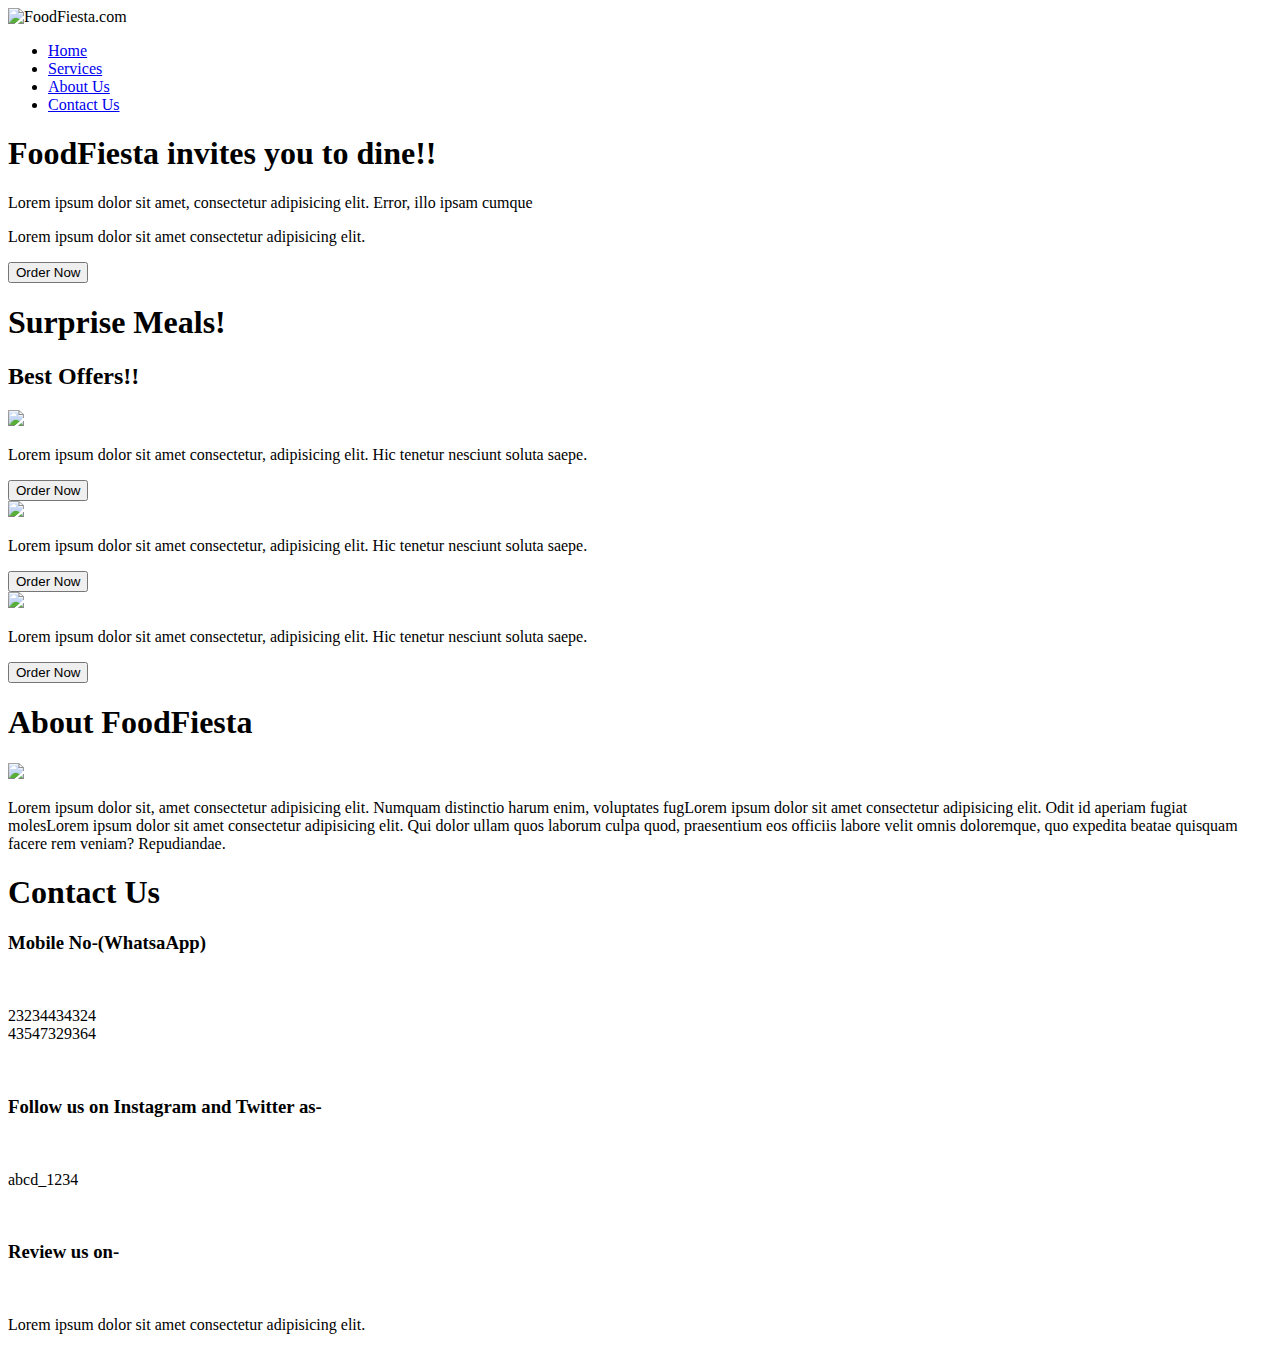
==== index.html @ 8f9a8074 "Add files via upload" ====
<!DOCTYPE html>
<html lang="en">
<head>
    <meta charset="UTF-8">
    <meta name="viewport" content="width=device-width, initial-scale=1.0">
    <title>FoodFiesta.com</title>
    <link rel="stylesheet" href="css/style.css">
    <link rel="stylesheet" href="https://fonts.googleapis.com/css2?family=Croissant+One&display=swap">
    <script src="myjs.js"></script>
</head>
<body>
    <nav id="navbar">
        <div id="logo">
            <img src="Images/logo.png" width="100px" height="100px" alt="FoodFiesta.com"></img>
        </div>
        <ul>
            <li class="item"><a href="#home">Home</a></li>
            <li class="item"><a  href="#services-container">Services</a></li>
            <li class="item"><a  href="#about-us">About Us</a></li>
            <li class="item"><a  href="#contact-us">Contact Us</a></li>
        </ul>
    </nav>
    <section id="home">
        <h1 class="h-primary">FoodFiesta invites you to dine!!</h1>
        <p>Lorem ipsum dolor sit amet, consectetur adipisicing elit. Error, illo ipsam cumque </p><p>Lorem ipsum dolor sit amet consectetur adipisicing elit.</p>
        <button class="button">Order Now</button>
    </section>
    <section id="services-container">
        <h1>Surprise Meals!</h1>
        <div id="Meals">
            <h2>Best Offers!!</h2>
            <div class="best-offers">
                <div class="box">
                    <img src="Images/image2.jpg">
                <p class="center">Lorem ipsum dolor sit amet consectetur, adipisicing elit. Hic tenetur nesciunt soluta saepe.</p>
                <button class="sec-button">Order Now</button>
                </div>
                <div class="box">
                    <img src="Images/image4.jpg">    
                <p class="center">Lorem ipsum dolor sit amet consectetur, adipisicing elit. Hic tenetur nesciunt soluta saepe.</p>
                <button class="sec-button">Order Now</button>
                </div>
                <div class="box">
                    <img src="Images/image5.jpg">
                <p class="center">Lorem ipsum dolor sit amet consectetur, adipisicing elit. Hic tenetur nesciunt soluta saepe.  </p>
                <button class="sec-button">Order Now</button>
                </div>
            </div>
        </div>      
    </section>
    <section id="about-us">
        <h1>About FoodFiesta</h1>
        <div class="aboutus">
            <img src="Images/aboutuss.jpg">
            <p>Lorem ipsum dolor sit, amet consectetur adipisicing elit. Numquam distinctio harum enim, voluptates fugLorem ipsum dolor sit amet consectetur adipisicing elit. Odit id aperiam fugiat molesLorem ipsum dolor sit amet consectetur adipisicing elit. Qui dolor ullam quos laborum culpa quod, praesentium eos officiis labore velit omnis doloremque, quo expedita beatae quisquam facere rem veniam? Repudiandae.</p>
        </div>
    </section>
    <section id="contact-us">
        <h1>Contact Us</h1>
        <h3>Mobile No-(WhatsaApp)</h3><br>
        <p>23234434324<br>
            43547329364
        </p><br>
        <h3>Follow us on Instagram and Twitter as-</h3><br>
        <p>abcd_1234</p><br>
        <h3>Review us on-</h3><br>
        <p>Lorem ipsum dolor sit amet consectetur adipisicing elit.</p>
    </section>
</body>
</html>
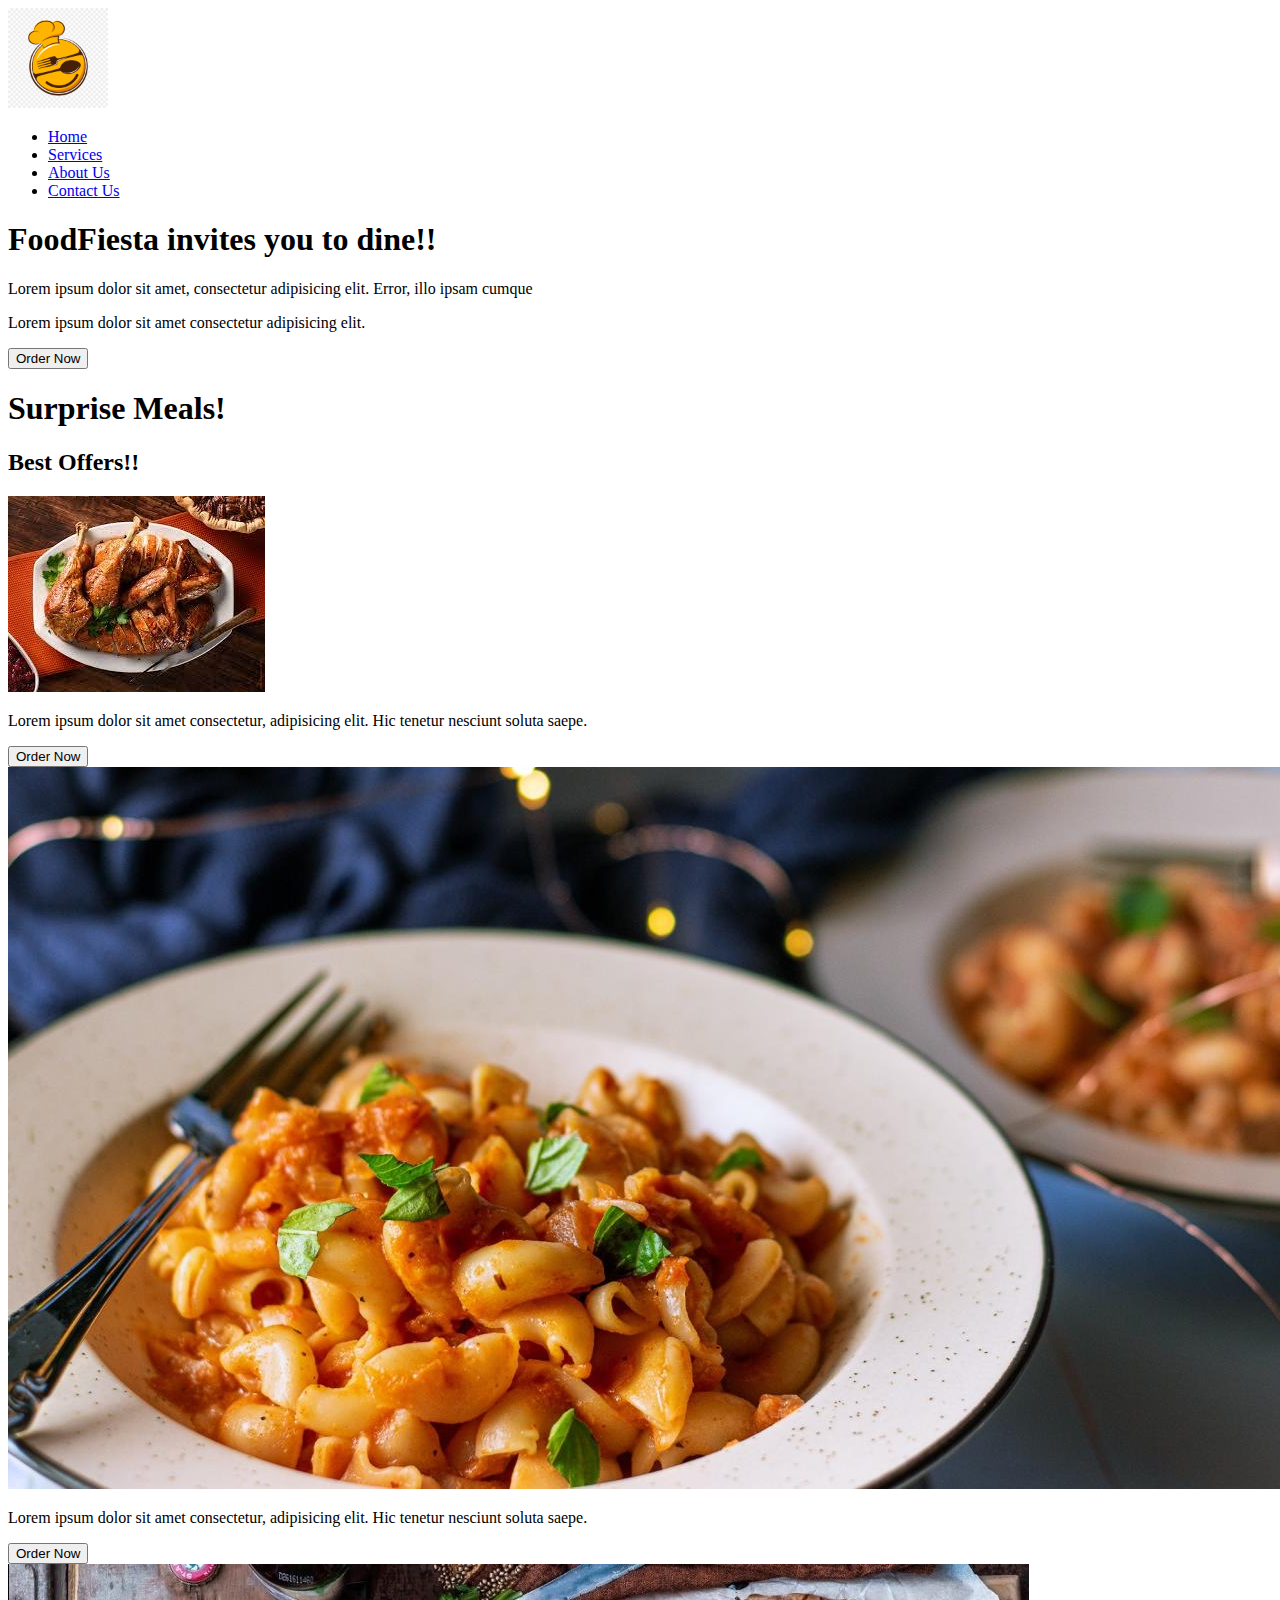
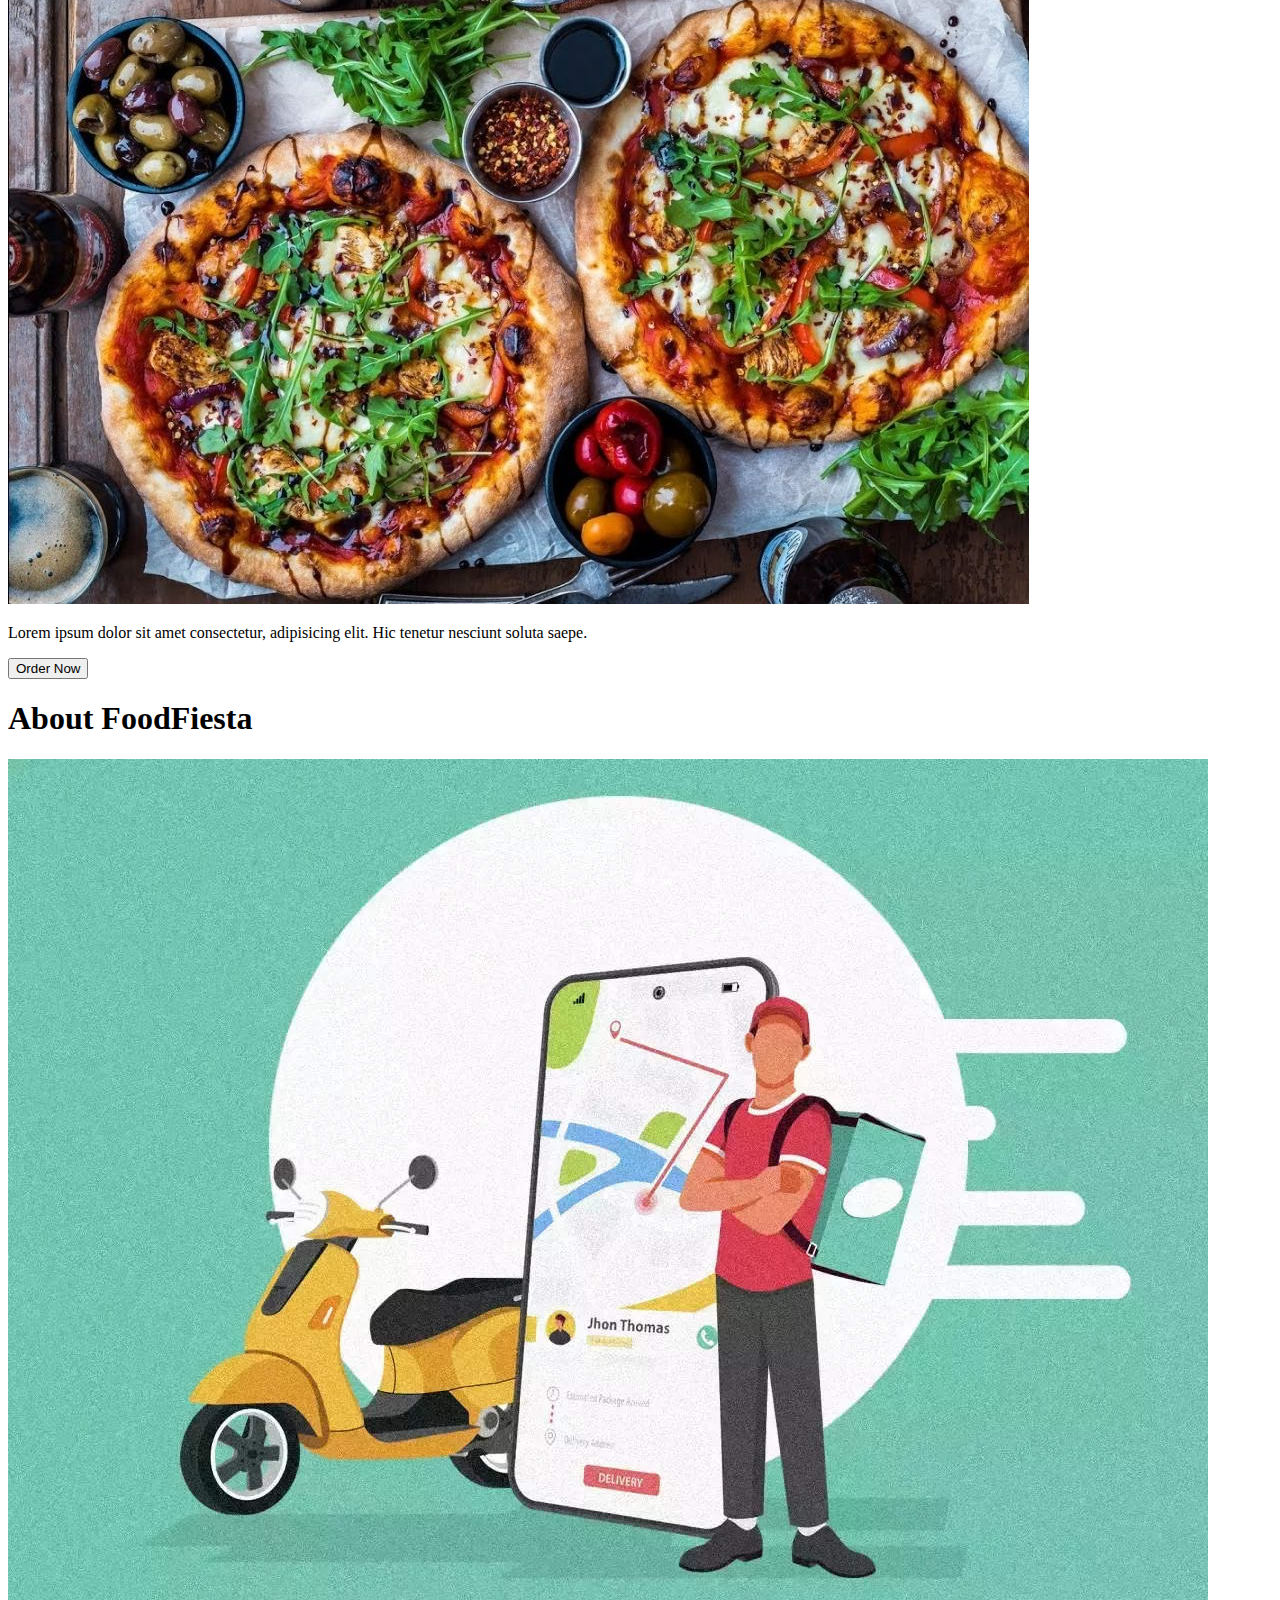
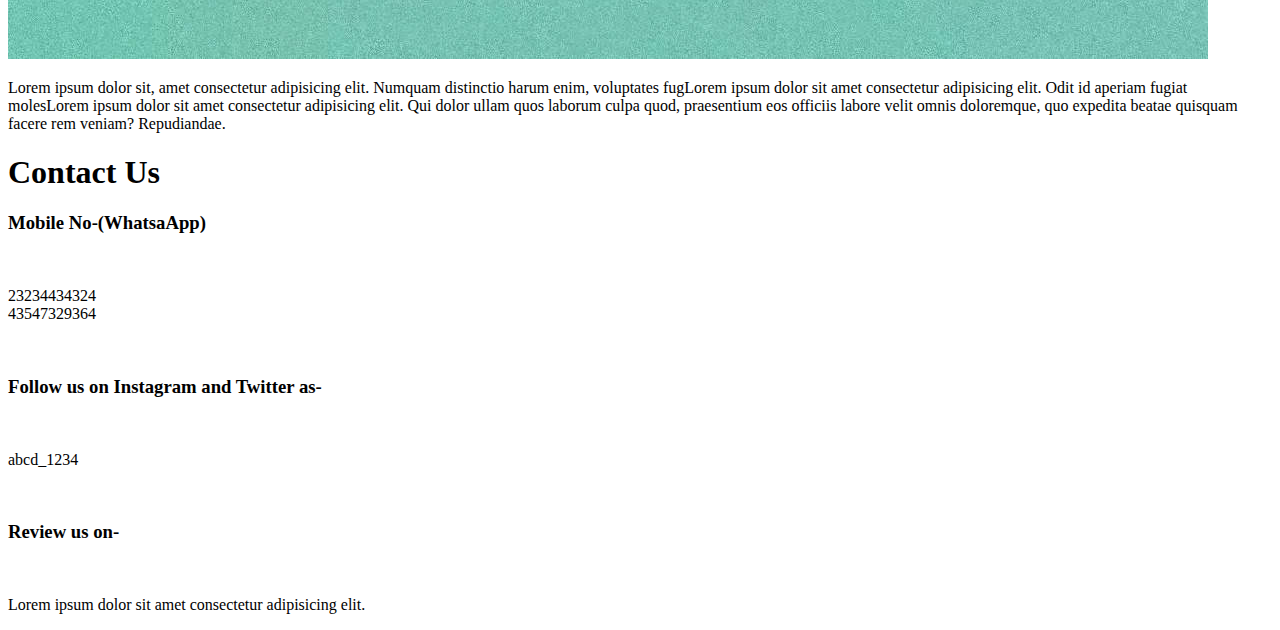
==== commit 15a1d77b: "Update index.html" ====
--- a/index.html
+++ b/index.html
@@ -11,7 +11,7 @@
 <body>
     <nav id="navbar">
         <div id="logo">
-            <img src="Images/logo.png" width="100px" height="100px" alt="FoodFiesta.com"></img>
+            <img src="/logo.png" width="100px" height="100px" alt="FoodFiesta.com"></img>
         </div>
         <ul>
             <li class="item"><a href="#home">Home</a></li>
@@ -31,17 +31,17 @@
             <h2>Best Offers!!</h2>
             <div class="best-offers">
                 <div class="box">
-                    <img src="Images/image2.jpg">
+                    <img src="image2.jpg">
                 <p class="center">Lorem ipsum dolor sit amet consectetur, adipisicing elit. Hic tenetur nesciunt soluta saepe.</p>
                 <button class="sec-button">Order Now</button>
                 </div>
                 <div class="box">
-                    <img src="Images/image4.jpg">    
+                    <img src="image4.jpg">    
                 <p class="center">Lorem ipsum dolor sit amet consectetur, adipisicing elit. Hic tenetur nesciunt soluta saepe.</p>
                 <button class="sec-button">Order Now</button>
                 </div>
                 <div class="box">
-                    <img src="Images/image5.jpg">
+                    <img src="image5.jpg">
                 <p class="center">Lorem ipsum dolor sit amet consectetur, adipisicing elit. Hic tenetur nesciunt soluta saepe.  </p>
                 <button class="sec-button">Order Now</button>
                 </div>
@@ -51,7 +51,7 @@
     <section id="about-us">
         <h1>About FoodFiesta</h1>
         <div class="aboutus">
-            <img src="Images/aboutuss.jpg">
+            <img src="aboutuss.jpg">
             <p>Lorem ipsum dolor sit, amet consectetur adipisicing elit. Numquam distinctio harum enim, voluptates fugLorem ipsum dolor sit amet consectetur adipisicing elit. Odit id aperiam fugiat molesLorem ipsum dolor sit amet consectetur adipisicing elit. Qui dolor ullam quos laborum culpa quod, praesentium eos officiis labore velit omnis doloremque, quo expedita beatae quisquam facere rem veniam? Repudiandae.</p>
         </div>
     </section>
@@ -67,4 +67,4 @@
         <p>Lorem ipsum dolor sit amet consectetur adipisicing elit.</p>
     </section>
 </body>
-</html>+</html>
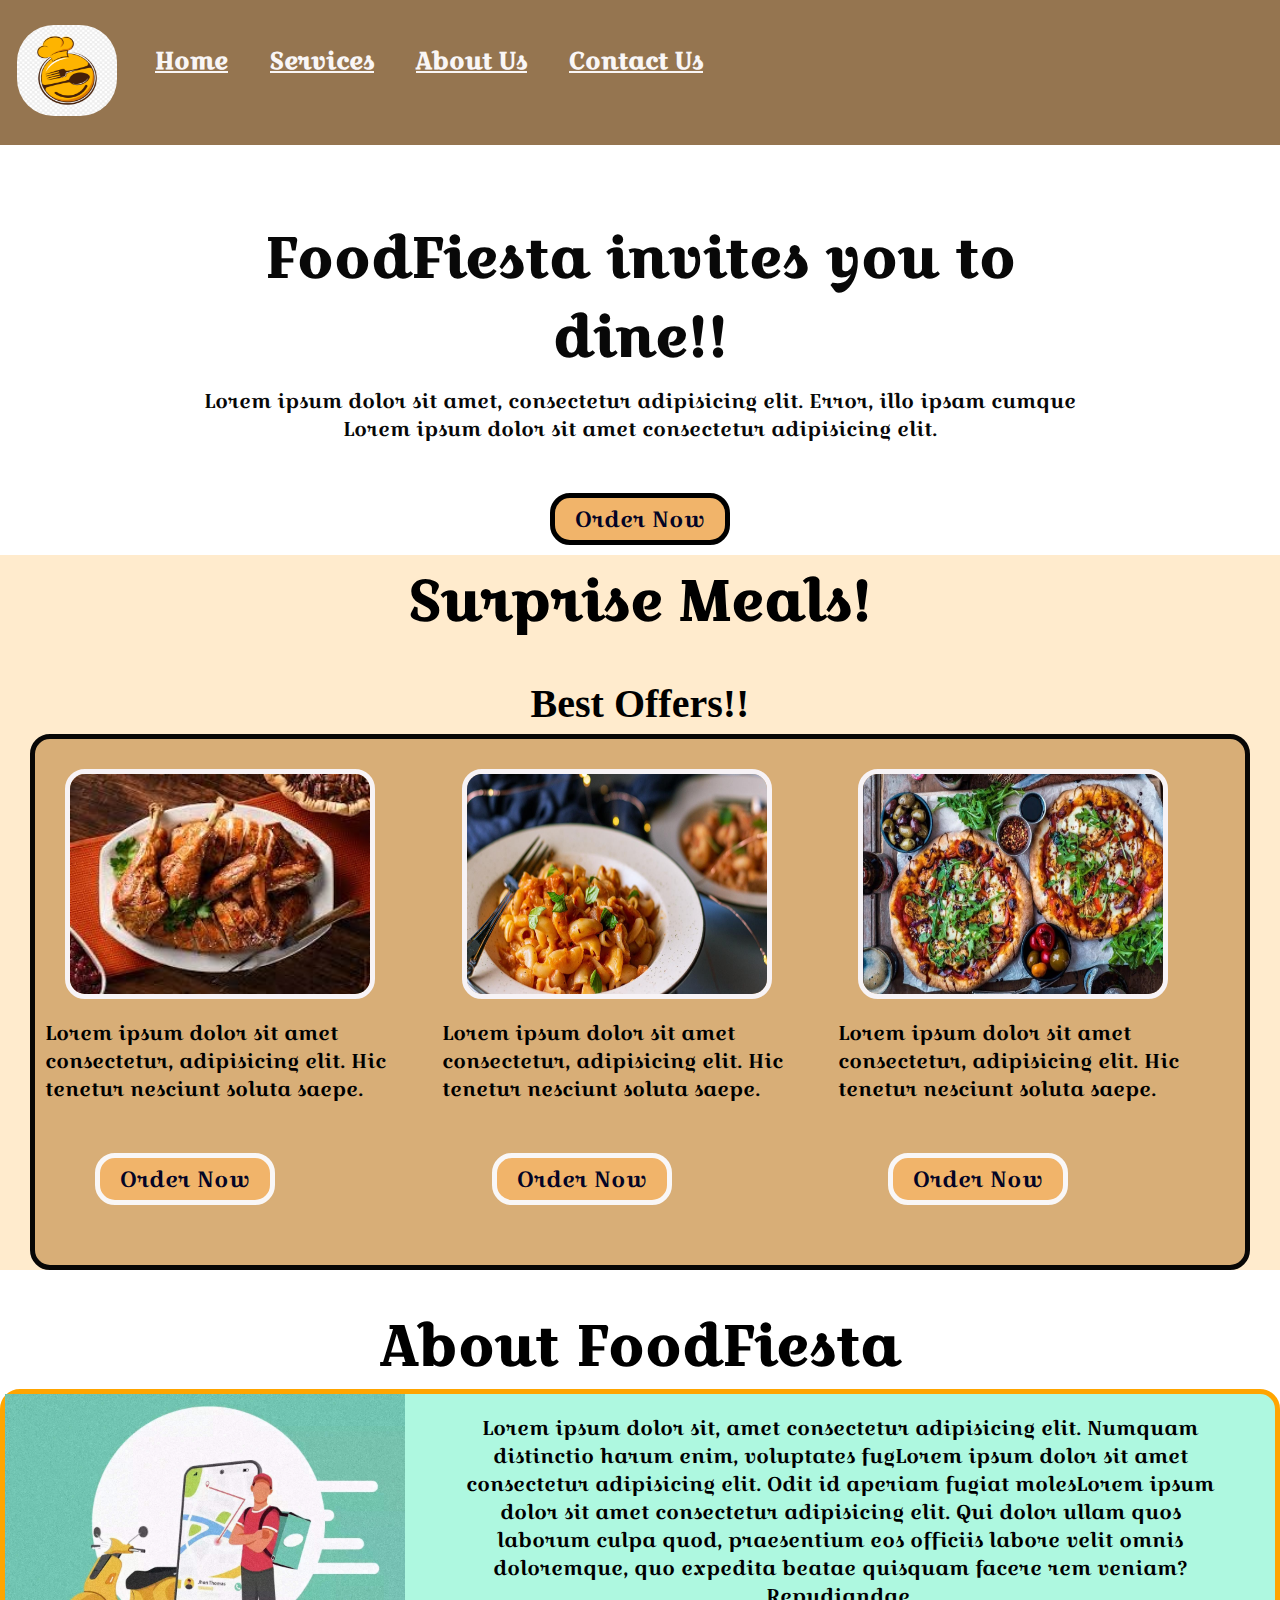
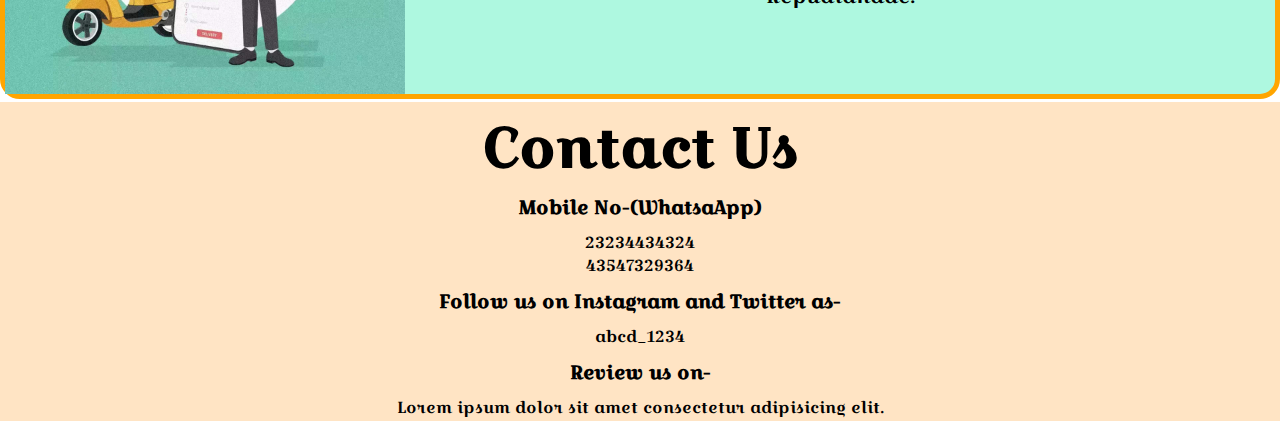
==== commit 438691bb: "Update index.html" ====
--- a/index.html
+++ b/index.html
@@ -4,7 +4,7 @@
     <meta charset="UTF-8">
     <meta name="viewport" content="width=device-width, initial-scale=1.0">
     <title>FoodFiesta.com</title>
-    <link rel="stylesheet" href="css/style.css">
+    <link rel="stylesheet" href="style.css">
     <link rel="stylesheet" href="https://fonts.googleapis.com/css2?family=Croissant+One&display=swap">
     <script src="myjs.js"></script>
 </head>
--- a/style.css
+++ b/style.css
@@ -0,0 +1,242 @@
+ /* Css Reset */
+*{
+    margin: 0;
+    padding: 0;
+}
+/* Css Variables */
+:root{
+    --navbar-height: 60px;
+}
+/*Navbar*/
+#navbar{
+    display: flex;
+    align-content: center;
+    color: #e97777;
+    position:relative;
+}
+#navbar::before{
+    content:"";
+    position: absolute;
+    height:100%;
+    width:100%;
+    background-color: rgb(104, 59, 5);
+    opacity: 0.7; 
+    z-index: -1;
+   
+ }
+/* Navigation bar: logo and image */
+#logo{
+    margin: 10px 9px;
+
+}
+#logo img{
+    height:91px;
+    margin:15px 8px;
+    border-radius: 37px;
+}
+/* Navigation bar: list Styling */
+#navbar ul{
+    display: flex;
+    margin-top: 40px;
+    
+}
+#navbar ul li{
+    color:rgb(246, 241, 241);
+    list-style-type: none;
+    font-size: x-large;
+    font-family: 'Croissant One', sans-serif;
+    font-weight: 900;
+    font-weight: 3000;
+}
+#navbar ul li a{
+    display:block;
+    color:rgb(249, 246, 246);
+    list-style-type: none;
+    padding:4px;
+    margin:-1px 17px;
+}
+#navbar ul li a:hover{
+    color:rgb(15, 13, 13);
+    background-color: rgb(241, 180, 106);
+    padding:20px;
+    border-radius: 20px;
+    transition: 0.5s;
+}
+/* Home Section */
+#home{
+    display: flex;
+    flex-direction: column;
+    padding:5px 200px;
+    height: 300px;
+    justify-content: center;
+    align-items: center;
+}
+#home::before{
+    content:"";
+    position: absolute;
+    height:100%;
+    width:100%;
+    background:url(..image3.jpg) no-repeat center center/cover;
+    opacity: 0.598; 
+    z-index: -1;
+}
+#home h1{ 
+    margin-top:200px;
+    color: rgb(8, 8, 8);
+    text-align: center;
+    font-family: 'Croissant One', sans-serif;
+}
+#home p{
+    color: rgb(8, 8, 8);
+    text-align: center;
+    font-size: 1.25rem;
+    font-family: 'Croissant One', sans-serif;
+}
+/* Services Section */
+#services-container{
+    background-color: blanchedalmond;
+}
+#services-container h1{
+    text-align: center;
+    font-size: 3.5rem;
+    padding:5px;
+    margin-top:100px;
+    justify-content: center;
+    font-family: 'Croissant One', sans-serif;
+}
+#Meals{
+    margin:30px 30px;
+}
+#Meals h2{
+    margin:50px 50px;
+    font-size: 2.5rem;
+    padding:12px;
+    text-align: center;
+}
+#Meals .best-offers{
+    display:flex;
+    padding:10px 10px;
+    border:5px solid rgb(8, 7, 6);
+    background-color: rgb(216, 174, 119);
+    border-radius: 20px;
+}
+#Meals .box{
+    display: flexbox;
+}
+#Meals .box img{
+    border:5px solid rgb(247, 243, 246);
+    display:flex;
+    height:220px;
+    margin:20px 20px;
+    display:block;
+    border-radius: 20px;
+    width: 300px;
+}
+#Meals .box p{
+    font-family: 'Croissant One', sans-serif;
+    font-size: 1.25rem; 
+}
+#Meals .sec-button{
+    margin:50px;
+    padding: 6px 20px;
+    border: 5px solid rgb(249, 247, 247);
+    background-color:  rgb(241, 180, 106);;
+    color:rgb(4, 4, 37);
+    border-radius: 20px;
+    font-family: 'Croissant One', sans-serif;
+    font-size: 1.35rem;
+    cursor: pointer;
+}
+#Meals .sec-button:hover{
+        background-color:#db2b2b;
+        color:rgb(250, 246, 246);
+        transition:0.5s;
+        padding:15px 15px;
+        align-items: center;
+}
+#Meals h2{
+    margin:1px 50px;
+    font-size: 2.5rem;
+    padding:6px;
+    text-align: center;
+}
+
+/* Utility Classes */
+.h-primary{
+    text-align: center;
+    font-size: 3.5rem;
+    padding:12px;
+    margin-top:150px;
+    justify-content: center;
+    font-family: 'Croissant One', sans-serif;
+}
+.h-secondary{
+    font-family: 'Croissant One', sans-serif;
+}
+.button{
+    margin:50px;
+    padding: 6px 20px;
+    border: 5px solid black;
+    background-color:  rgb(241, 180, 106);;
+    color:rgb(4, 4, 37);
+    border-radius: 20px;
+    font-family: 'Croissant One', sans-serif;
+    font-size: 1.35rem;
+    cursor: pointer;
+}
+.button:hover{
+    background-color: #db2b2b;
+    color:rgb(251, 247, 247);
+    transition:0.5s;
+    padding:15px 15px;
+    align-items: center;
+}
+center{
+    text-align: center;
+}
+/* About section */
+#about-us .aboutus{
+    display:flex;
+    border:5px solid orange;
+    border-radius: 20px;
+    background-color: rgb(174, 248, 224);
+}
+#about-us .aboutus img{
+    width:400px;
+}
+#about-us h1{
+    text-align: center;
+    font-size: 3.5rem;
+    padding:5px;
+    margin: top 3px;
+    justify-content: center;
+    font-family: 'Croissant One', sans-serif;
+}
+#about-us p{
+    font-family: 'Croissant One', sans-serif;
+    font-size: 1.25rem; 
+    text-align: center;   
+    margin:20px 50px; 
+}
+#contact-us{
+    background-color: bisque;
+}
+#contact-us h1{
+    text-align: center;
+    font-size: 3.5rem;
+    padding:5px;
+    margin: 3px;
+    justify-content: center;
+    font-family: 'Croissant One', sans-serif;
+}
+#contact-us h3{
+    margin: 3px 186px;
+    font-family: 'Croissant One', sans-serif;
+    text-align: center;
+}
+#contact-us p{
+    padding: 2px 11px;
+    margin: -12px 20px;
+    font-family: 'Croissant One', sans-serif;
+    text-align: center;
+}
